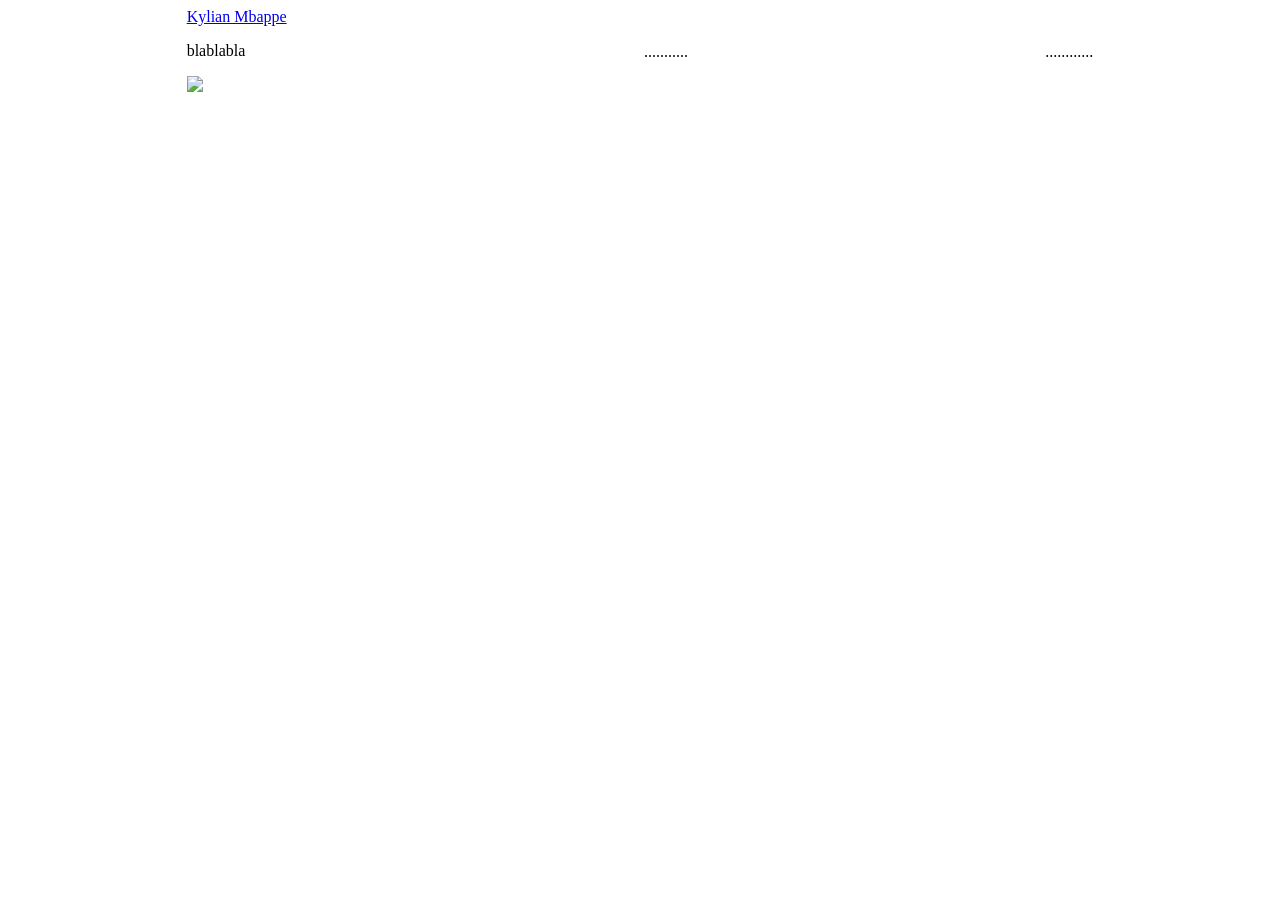
==== index.html @ 6cfaedef "test" ====
<!DOCTYPE html>
<html lang="fr">
<head>
<title>Accueil</title>
<link rel="stylesheet" href="style.css">
</head>
<body class="accueil">
<section> <a href=kylian_mbappe.html> Kylian Mbappe </a> <p> blablabla </p> <img src="kylian_mbappe.jpg"/></a></section>
<section>...........</section>
<section>............</section>
</body>
</html>
---- style.css ----
.accueil {
    display: flex;
    justify-content: center;
    align-items: center;
    justify-content: space-around;
}

#kylian-mbappe {
    background-image: "kylian_mbappe.jpg";
}
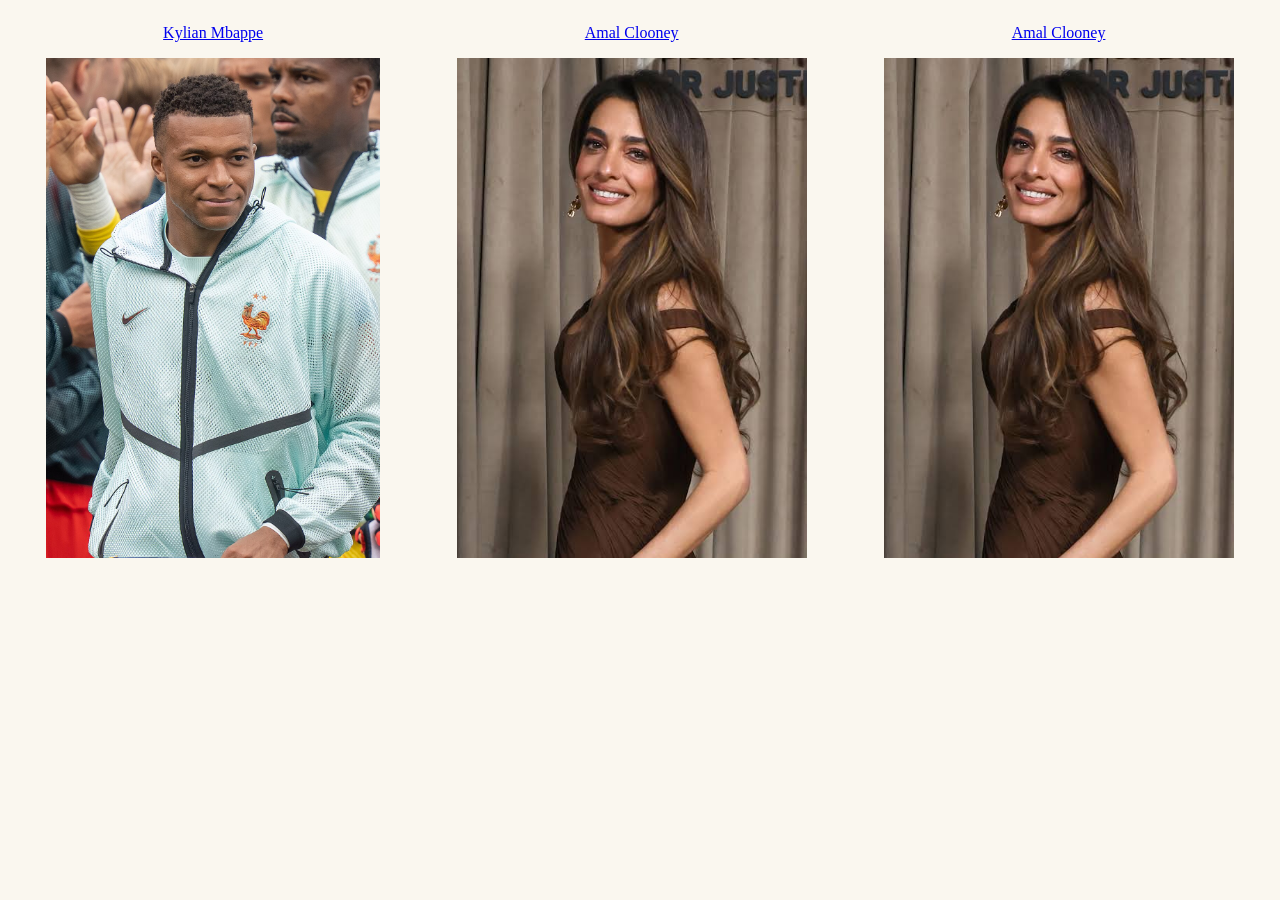
==== commit a677db49: "a" ====
--- a/index.html
+++ b/index.html
@@ -5,8 +5,8 @@
 <link rel="stylesheet" href="style.css">
 </head>
 <body class="accueil">
-<section> <a href=kylian_mbappe.html> Kylian Mbappe </a> <p> blablabla </p> <img src="kylian_mbappe.jpg"/></a></section>
-<section>...........</section>
-<section>............</section>
+<section class="section"> <a href=fansite2/fansite2.html> <p>Kylian Mbappe</p> </a><img src="images/kylian_mbappe.jpg" widht="350" height="500"/></a></section>
+<section class="section"> <a href=fansite1/fansite1.html> <p>Amal Clooney</p> </a><img src="images/amal_clooney.jpg" width="350" height="500"/></a></section>
+<section class="section"> <a href=fansite1/fansite1.html> <p>Amal Clooney</p> </a><img src="images/amal_clooney.jpg" width="350" height="500"/></a></section>
 </body>
 </html>
--- a/style.css
+++ b/style.css
@@ -1,10 +1,13 @@
 .accueil {
+    background-color: #faf7ef;
     display: flex;
     justify-content: center;
     align-items: center;
     justify-content: space-around;
 }
 
-#kylian-mbappe {
-    background-image: "kylian_mbappe.jpg";
+.section a {
+  display: flex;
+  flex-direction: column;
+  align-items: center;    
 }
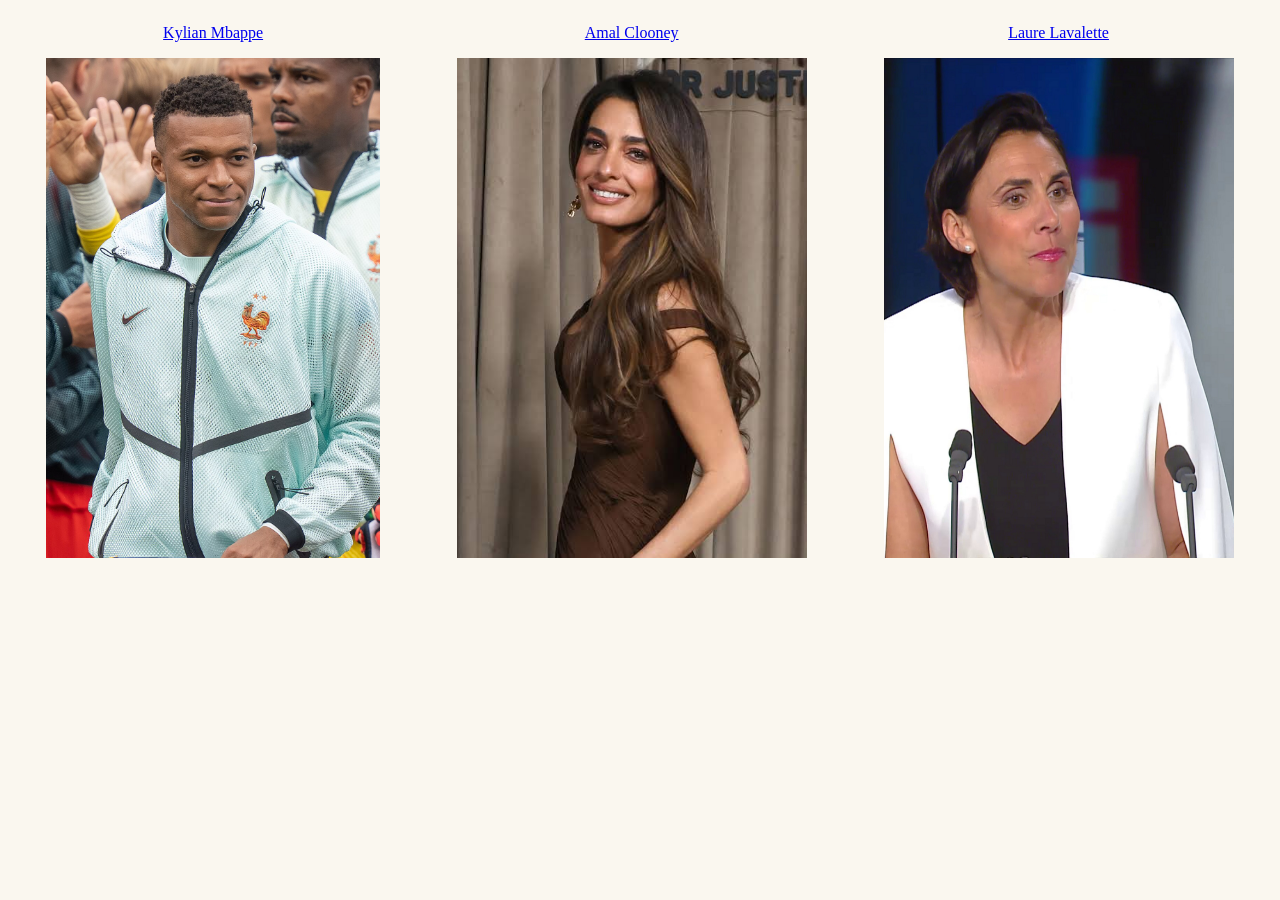
==== commit 9cb15068: "nomenclature def" ====
--- a/index.html
+++ b/index.html
@@ -3,10 +3,11 @@
 <head>
 <title>Accueil</title>
 <link rel="stylesheet" href="style.css">
+<link rel="stylesheet" href="style.css" media="screen and (max widht= 768px)">
 </head>
 <body class="accueil">
 <section class="section"> <a href=fansite2/fansite2.html> <p>Kylian Mbappe</p> </a><img src="images/kylian_mbappe.jpg" widht="350" height="500"/></a></section>
 <section class="section"> <a href=fansite1/fansite1.html> <p>Amal Clooney</p> </a><img src="images/amal_clooney.jpg" width="350" height="500"/></a></section>
-<section class="section"> <a href=fansite1/fansite1.html> <p>Amal Clooney</p> </a><img src="images/amal_clooney.jpg" width="350" height="500"/></a></section>
+<section class="section"> <a href=fansite1/fansite3.html> <p>Laure Lavalette</p> </a><img src="images/laure_lavalette.jpg" width="350" height="500"/></a></section>
 </body>
 </html>
--- a/style.css
+++ b/style.css
@@ -6,8 +6,8 @@
     justify-content: space-around;
 }
 
-.section a {
+.section {
   display: flex;
   flex-direction: column;
   align-items: center;    
-}+}
--- a/style.css
+++ b/style.css
@@ -6,8 +6,8 @@
     justify-content: space-around;
 }
 
-.section a {
+.section {
   display: flex;
   flex-direction: column;
   align-items: center;    
-}+}
